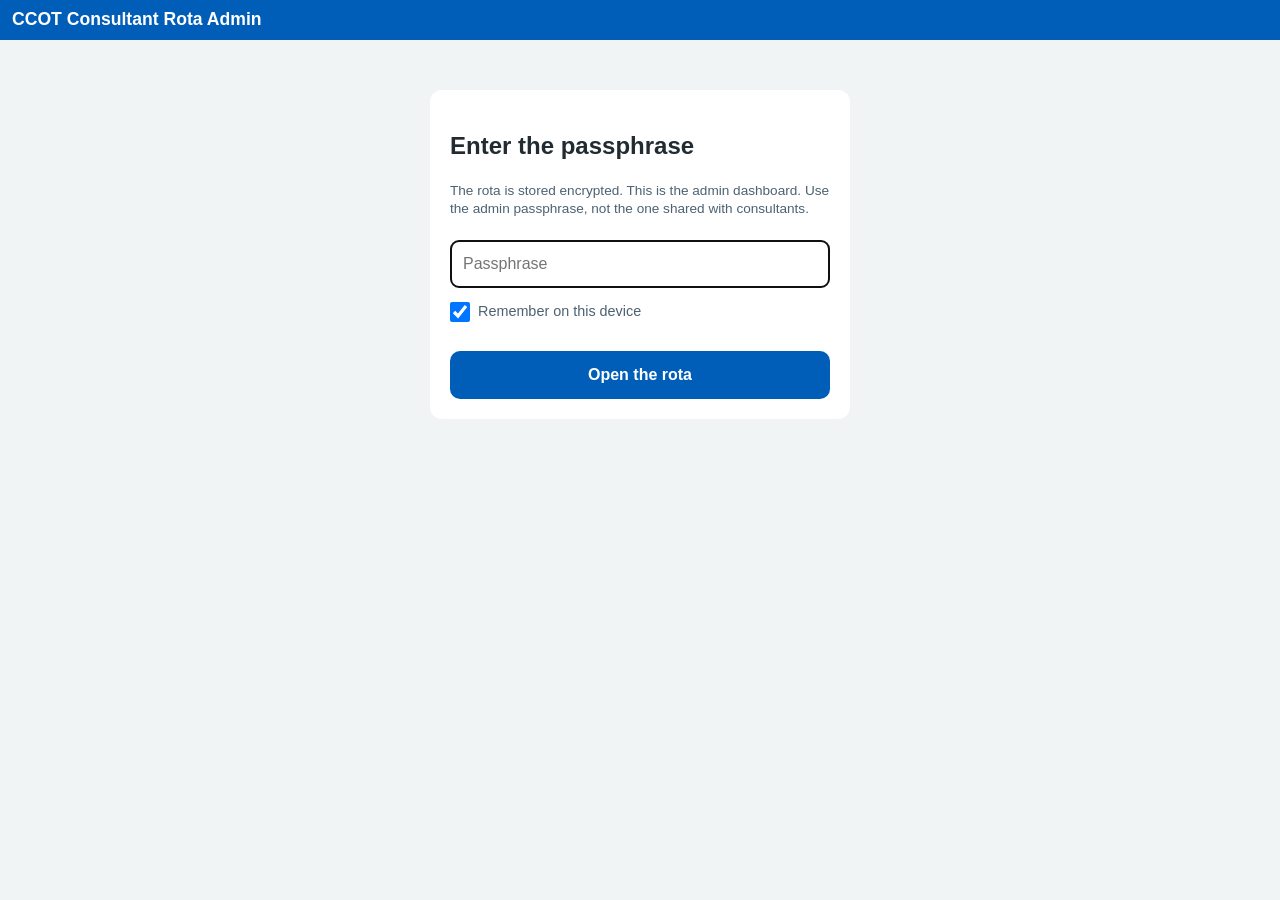
==== docs/admin/index.html @ 5a9d8fa3 "Consultant and admin dashboards; keep every availability code docs/rota/ is now 'CCOT Consultant Rot" ====
<!doctype html>
<html lang="en-GB">
<head>
<meta charset="utf-8">
<meta name="viewport" content="width=device-width, initial-scale=1, viewport-fit=cover">
<title>CCOT Consultant Rota Admin</title>
<meta name="theme-color" content="#005eb8">
<meta name="apple-mobile-web-app-capable" content="yes">
<meta name="apple-mobile-web-app-status-bar-style" content="black-translucent">
<link rel="apple-touch-icon" href="../icons/apple-touch-icon.png">
<link rel="icon" href="../icons/icon-192.png" type="image/png">
<style>
:root { --blue:#005eb8; --blue-dk:#003087; --bg:#f0f4f5; --card:#fff; --line:#d8dde0; --text:#212b32; --muted:#4c6272;
  --locum:#c6e0b4; --locum-dk:#4c8a3f; --bh:#ffe066; --bh-dk:#8a6300; --red:#d5281b; --red-bg:#f7d4d0; --future:#f4f6f8; --green:#007f3b; --amber:#ed8b00; }
* { box-sizing:border-box; }
body { margin:0; background:var(--bg); color:var(--text); font-family:-apple-system,BlinkMacSystemFont,"Segoe UI",Roboto,Helvetica,Arial,sans-serif; line-height:1.35; }
button, select, input { font:inherit; }
[hidden] { display:none !important; }
.top { position:sticky; top:0; z-index:5; background:var(--blue); color:#fff; padding:calc(8px + env(safe-area-inset-top,0px)) 12px 8px; display:flex; align-items:center; gap:10px; }
.top h1 { font-size:1.1rem; margin:0; flex:1; }
.top .yr { opacity:.9; font-size:.9rem; }
.top button { background:rgba(255,255,255,.18); border:0; color:#fff; border-radius:8px; padding:6px 10px; min-height:36px; }
main { padding:10px 12px 40px; max-width:1100px; margin:0 auto; }
.gate { max-width:420px; margin:40px auto; background:var(--card); border-radius:12px; padding:20px; }
.gate input[type=password] { width:100%; padding:12px; border:1px solid var(--line); border-radius:8px; margin:8px 0; font-size:1rem; }
.gate input[type=checkbox] { width:20px; height:20px; margin:0; }
.gate button { width:100%; min-height:48px; border:0; border-radius:10px; background:var(--blue); color:#fff; font-weight:600; }
.gate .err { color:var(--red); font-size:.9rem; min-height:1.2em; }
.gate label { font-size:.9rem; color:var(--muted); display:flex; gap:8px; align-items:center; margin:6px 0 12px; }
.tabs { display:flex; gap:6px; overflow-x:auto; padding:2px 0 10px; -webkit-overflow-scrolling:touch; position:sticky; top:calc(52px + env(safe-area-inset-top,0px)); background:var(--bg); z-index:4; }
.tabs a { flex:none; text-decoration:none; color:var(--blue); background:#fff; border:1px solid var(--line); border-radius:20px; padding:8px 12px; font-size:.85rem; font-weight:600; }
.tabs a.on { background:var(--blue); color:#fff; border-color:var(--blue); }
section.panel { background:var(--card); border-radius:12px; padding:12px; margin-bottom:14px; box-shadow:0 1px 2px rgba(0,0,0,.06); }
section.panel h2 { margin:0 0 8px; font-size:1.05rem; }
.muted { color:var(--muted); } .small { font-size:.85rem; }
.controls { display:flex; gap:8px; align-items:center; flex-wrap:wrap; margin-bottom:10px; }
.controls select { max-width:100%; padding:8px; border-radius:8px; border:1px solid var(--line); min-height:40px; }
.legend { display:flex; flex-wrap:wrap; gap:8px 14px; font-size:.8rem; color:var(--muted); margin:6px 0 10px; }
.legend i { display:inline-block; width:14px; height:14px; border-radius:3px; border:1px solid var(--line); vertical-align:-2px; margin-right:4px; }
.months { display:grid; gap:12px; }
@media (min-width:760px) { .months { grid-template-columns:repeat(auto-fill,minmax(320px,1fr)); } }
.month h3 { margin:4px 0 6px; font-size:.95rem; }
.grid { display:grid; grid-template-columns:repeat(7,minmax(0,1fr)); gap:3px; }
.dow { text-align:center; font-size:.68rem; color:var(--muted); font-weight:600; }
.cell { position:relative; min-height:46px; border:1px solid var(--line); border-radius:7px; background:#fff; padding:14px 2px 2px; text-align:center; font-weight:700; font-size:.9rem; overflow:hidden; }
.cell .n { position:absolute; top:2px; left:4px; font-size:.62rem; font-weight:600; color:var(--muted); }
.cell.we { background:#eef2f7; }
.cell.locum { background:var(--locum); }
.cell.bh { background:var(--bh); }
.cell.bh .n::after { content:" BH"; color:var(--bh-dk); }
.cell.unfilled { background:var(--red-bg); color:var(--red); }
.cell.future { background:var(--future); color:var(--muted); font-weight:500; }
.cell.me { outline:3px solid var(--blue-dk); outline-offset:-3px; }
.cell.today { box-shadow:inset 0 0 0 2px var(--amber); }
.upcoming { margin:8px 0 12px; font-size:.9rem; }
.upcoming span { display:inline-block; background:#eef4fb; border-radius:6px; padding:3px 8px; margin:2px 4px 2px 0; }
table { border-collapse:collapse; width:100%; font-size:.85rem; }
th, td { text-align:left; padding:6px 6px; border-bottom:1px solid var(--line); vertical-align:top; }
th { color:var(--muted); font-weight:600; font-size:.75rem; text-transform:uppercase; letter-spacing:.02em; }
td.num, th.num { text-align:right; font-variant-numeric:tabular-nums; }
.scroll { overflow-x:auto; -webkit-overflow-scrolling:touch; }
.bar { position:relative; height:8px; background:#e6ebf0; border-radius:4px; overflow:hidden; min-width:70px; }
.bar b { position:absolute; left:0; top:0; bottom:0; background:var(--blue); border-radius:4px; }
.bar.done b { background:var(--green); }
.done-tag { color:var(--green); font-weight:600; } .todo-tag { color:var(--muted); }
.hbar { display:grid; grid-template-columns:44px 1fr 36px; gap:6px; align-items:center; margin:3px 0; font-size:.85rem; }
.hbar .track { height:14px; background:#eef2f7; border-radius:4px; overflow:hidden; }
.hbar .fill { height:100%; background:var(--blue); border-radius:4px; min-width:2px; }
.hbar .fill.mine { background:var(--blue-dk); }
.hbar .v { text-align:right; font-variant-numeric:tabular-nums; color:var(--text); }
.hbar .k { font-weight:600; }
.tiles { display:grid; grid-template-columns:repeat(auto-fit,minmax(140px,1fr)); gap:8px; margin-bottom:12px; }
.tile { background:#f6f8fa; border-radius:10px; padding:10px; }
.tile .lab { font-size:.72rem; color:var(--muted); text-transform:uppercase; letter-spacing:.02em; }
.tile .val { font-size:1.25rem; font-weight:700; font-variant-numeric:tabular-nums; }
.tile.warn { background:#fff3cd; } .tile.warn .val { color:#8a5a00; }
.tip { position:fixed; z-index:9; background:#212b32; color:#fff; font-size:.8rem; padding:6px 8px; border-radius:6px; pointer-events:none; max-width:240px; }
.notes li { font-size:.85rem; margin:2px 0; }
footer { color:var(--muted); font-size:.8rem; margin-top:10px; }
.reqinfo { background:#f6f8fa; border-radius:10px; padding:10px 12px; font-size:.88rem; margin-bottom:8px; line-height:1.5; }
.reqinfo b { font-variant-numeric:tabular-nums; }
.reqinfo .used { color:var(--green); font-weight:600; } .reqinfo .old { color:#8a5a00; font-weight:600; }
.cell.req-yes { background:#e3edf8; border-color:#7aa7d6; }
.cell.req-got { background:var(--blue); color:#fff; border-color:var(--blue); }
.cell.req-got .n { color:#dfe9f5; }
.cell.req-no { background:#fff; color:#aab4bd; font-weight:500; }
.cell .other { display:block; font-size:.62rem; font-weight:600; color:var(--muted); }
.cell .pm { position:absolute; right:3px; top:1px; font-size:.7rem; font-weight:700; color:var(--green); }
.cell.req-got .pm { color:#c8f0d4; }
.lg-off { background:var(--blue) !important; } .lg-avail { background:#e3edf8 !important; border-color:#7aa7d6 !important; } .lg-no { background:#fff !important; }
.pairmark { color:var(--green); }
.who-link { background:none; border:0; padding:0; color:inherit; font:inherit; text-align:left; cursor:pointer; }
.who-link b { color:var(--blue); text-decoration:underline; text-underline-offset:2px; }
</style>
</head>
<body>
<header class="top"><h1>CCOT Consultant Rota Admin</h1><span class="yr" id="yearLabel"></span><button id="lockBtn" hidden>Lock</button></header>
<main>
  <section class="gate" id="gate">
    <h2>Enter the passphrase</h2>
    <p class="muted small">The rota is stored encrypted. This is the admin dashboard. Use the admin passphrase, not the one shared with consultants.</p>
    <form id="gateForm">
      <input id="pw" type="password" autocomplete="current-password" placeholder="Passphrase" autofocus>
      <label><input type="checkbox" id="remember" checked> Remember on this device</label>
      <div class="err" id="gateErr"></div>
      <button type="submit" id="openBtn">Open the rota</button>
    </form>
  </section>

  <div id="app" hidden>
    <nav class="tabs" id="tabs">
      <a href="#rota" class="on">Rota</a><a href="#jobplans">Job plans</a><a href="#locum">Locum shifts</a><a href="#summary">Summary</a><a href="#changes">Changes</a><a href="#requests">Requests</a>
    </nav>
    <section class="panel" id="rota">
      <h2>Rota</h2>
      <div class="controls">
        <label class="small muted" for="me">Highlight</label>
        <select id="me"><option value="">nobody</option></select>
        <button id="todayBtn" style="min-height:40px;border:1px solid var(--line);border-radius:8px;background:#fff;padding:0 10px">Go to today</button>
      </div>
      <div class="upcoming" id="upcoming" hidden></div>
      <div class="legend"><span><i style="background:#fff"></i>job plan</span><span><i style="background:var(--locum)"></i>extra (WLI)</span><span><i style="background:var(--bh)"></i>bank holiday</span><span><i style="background:var(--red-bg)"></i>unfilled</span><span><i style="background:var(--future)"></i>not yet allocated</span></div>
      <div class="months" id="months"></div>
      <div id="notesWrap" hidden><h3 class="small muted" style="margin:12px 0 4px">Notes</h3><ul class="notes" id="notes"></ul></div>
    </section>
    <section class="panel" id="jobplans">
      <h2>Job plans</h2>
      <p class="muted small">Job plan shifts completed against each consultant's annual quota, and extra shifts undertaken this year.</p>
      <div class="scroll"><table id="jpTable"></table></div>
    </section>
    <section class="panel" id="locum">
      <h2>Locum shifts this year</h2>
      <p class="muted small" id="locumNote"></p>
      <div id="locumChart" role="img" aria-label="Locum shifts per consultant"></div>
    </section>
    <section class="panel" id="summary">
      <h2>Summary</h2>
      <div class="tiles" id="wliTiles"></div>
      <p class="muted small" id="wliNote"></p>
      <div class="scroll"><table id="summaryTable"></table></div>
    </section>
    <section class="panel" id="changes">
      <h2>Swaps and changes since publication</h2>
      <div class="scroll"><table id="changesTable"></table></div>
    </section>
    <section class="panel" id="requests">
      <h2>Availability requests</h2>
      <p class="muted small">What each consultant asked for, exactly as their code said. Pick a name, or tap a name anywhere on this page.</p>
      <div class="controls">
        <select id="reqWho" aria-label="Consultant"></select>
        <select id="reqWin" aria-label="Booking window"></select>
        <select id="reqVer" aria-label="Version"></select>
      </div>
      <div id="reqInfo" class="reqinfo"></div>
      <div class="legend" id="reqLegend"><span><i class="lg-off"></i>offered, given to them</span><span><i class="lg-avail"></i>offered, not given to them</span><span><i class="lg-no"></i>not offered</span><span><i style="background:var(--bh)"></i>bank holiday</span><span><b class="pairmark">⇄</b> weekend kept together</span></div>
      <div class="months" id="reqMonths"></div>
    </section>
    <footer id="foot"></footer>
  </div>
</main>
<div class="tip" id="tip" hidden></div>
<script>
(() => {
  'use strict';
  const $ = (s, el) => (el || document).querySelector(s);
  const DAY = 86400000;
  const MONTHS = ['January','February','March','April','May','June','July','August','September','October','November','December'];
  const KEY = 'ccot.admin.v1.';
  const utc = (iso) => { const [y, m, d] = iso.split('-').map(Number); return Date.UTC(y, m - 1, d); };
  const toIso = (ms) => new Date(ms).toISOString().slice(0, 10);
  const fmt = (iso, o) => new Date(utc(iso)).toLocaleDateString('en-GB', Object.assign({ timeZone: 'UTC' }, o));
  const gbp = (n) => n == null ? '–' : '£' + Math.round(n).toLocaleString('en-GB');
  const pct = (v) => v == null ? '–' : Math.round(v * 100) + '%';
  const esc = (s) => String(s == null ? '' : s).replace(/[&<>"]/g, (c) => ({ '&': '&amp;', '<': '&lt;', '>': '&gt;', '"': '&quot;' }[c]));
  const load = (k) => { try { return localStorage.getItem(KEY + k); } catch (e) { return null; } };
  const save = (k, v) => { try { if (v == null) localStorage.removeItem(KEY + k); else localStorage.setItem(KEY + k, v); } catch (e) {} };

  // ---- decryption (matches engine/ccot/dashboard.py)
  const b64 = (s) => Uint8Array.from(atob(s), (c) => c.charCodeAt(0));
  async function decrypt(env, passphrase) {
    const base = await crypto.subtle.importKey('raw', new TextEncoder().encode(passphrase), 'PBKDF2', false, ['deriveKey']);
    const key = await crypto.subtle.deriveKey({ name: 'PBKDF2', salt: b64(env.salt), iterations: env.iter || 600000, hash: 'SHA-256' }, base, { name: 'AES-GCM', length: 256 }, false, ['decrypt']);
    const plain = await crypto.subtle.decrypt({ name: 'AES-GCM', iv: b64(env.iv) }, key, b64(env.ct));
    return JSON.parse(new TextDecoder().decode(plain));
  }
  async function fetchEnvelope() {
    const r = await fetch('./payload.enc?t=' + Date.now(), { cache: 'no-store' });
    if (!r.ok) throw new Error('The rota file is missing (HTTP ' + r.status + '). It may not have been published yet.');
    return r.json();
  }

  let data = null;
  async function unlock(pw, remember) {
    const btn = $('#openBtn');
    btn.disabled = true; btn.textContent = 'Opening…';
    $('#gateErr').textContent = '';
    try {
      const env = await fetchEnvelope();
      data = await decrypt(env, pw);
      if (remember) save('pw', pw); else save('pw', null);
      $('#gate').hidden = true; $('#app').hidden = false; $('#lockBtn').hidden = false;
      render();
    } catch (e) {
      $('#gateErr').textContent = /OperationError|decrypt/i.test(String(e.name || e)) ? 'That passphrase did not work.' : (e.message || String(e));
      save('pw', null);
    } finally { btn.disabled = false; btn.textContent = 'Open the rota'; }
  }
  $('#gateForm').addEventListener('submit', (ev) => { ev.preventDefault(); unlock($('#pw').value, $('#remember').checked); });
  $('#lockBtn').addEventListener('click', () => { save('pw', null); location.reload(); });
  const saved = load('pw');
  if (saved) unlock(saved, true);

  // ---- rendering
  function consultantsShown() { return data.consultants.filter((c) => c.active || c.shifts > 0); }
  function render() {
    $('#yearLabel').textContent = data.year_long;
    const me = $('#me');
    me.innerHTML = '<option value="">nobody</option>' + consultantsShown().map((c) => '<option value="' + c.initials + '">' + esc(c.initials + ' · ' + c.name) + '</option>').join('');
    me.value = load('me') || '';
    me.onchange = () => { save('me', me.value); renderRota(); };
    renderRota(); renderJobPlans(); renderLocum(); renderSummary(); renderChanges(); setupRequests();
    $('#foot').textContent = 'Published ' + new Date(data.generated).toLocaleString('en-GB', { dateStyle: 'medium', timeStyle: 'short' }) + '. Admin view: includes WLI costs and each consultant\'s availability requests. Do not share this passphrase with the consultant group.';
  }
  function yearBounds() { const y = parseInt(data.year.slice(0, 4), 10); return [Date.UTC(y, 3, 1), Date.UTC(y + 1, 2, 31)]; }
  function decidedThrough() { const m = data.summary.current.decided_through; return m ? utc(m) : -Infinity; }
  function renderRota() {
    const meIni = $('#me').value;
    const [ys, ye] = yearBounds();
    const through = decidedThrough();
    const todayIso = toIso(Date.now());
    const host = $('#months'); host.innerHTML = '';
    let cur = ys;
    const mine = [];
    while (cur <= ye) {
      const d = new Date(cur), y = d.getUTCFullYear(), m = d.getUTCMonth();
      const n = new Date(Date.UTC(y, m + 1, 0)).getUTCDate();
      const sec = document.createElement('div'); sec.className = 'month'; sec.id = 'm-' + y + '-' + (m + 1);
      sec.innerHTML = '<h3>' + MONTHS[m] + ' ' + y + '</h3>';
      const g = document.createElement('div'); g.className = 'grid';
      ['Mon','Tue','Wed','Thu','Fri','Sat','Sun'].forEach((t) => { const e = document.createElement('div'); e.className = 'dow'; e.textContent = t; g.appendChild(e); });
      for (let b = 0; b < (d.getUTCDay() + 6) % 7; b++) g.appendChild(document.createElement('div'));
      for (let dd = 1; dd <= n; dd++) {
        const ms = Date.UTC(y, m, dd), iso = toIso(ms);
        const s = data.rota[iso];
        const cell = document.createElement('div');
        let cls = 'cell';
        if (new Date(ms).getUTCDay() % 6 === 0) cls += ' we';
        if (data.bank_holidays[iso]) cls += ' bh';
        let text = '';
        if (s) {
          text = s.c;
          if (s.kind === 'LOCUM') cls += ' locum';
          if (s.c === meIni) { cls += ' me'; if (iso >= todayIso) mine.push(iso); }
        } else if (ms <= through) { cls += ' unfilled'; text = '—'; }
        else { cls += ' future'; }
        if (iso === todayIso) cls += ' today';
        cell.className = cls;
        cell.innerHTML = '<span class="n">' + dd + '</span>' + esc(text);
        cell.title = fmt(iso, { weekday: 'long', day: 'numeric', month: 'long' }) + (data.bank_holidays[iso] ? ' (' + data.bank_holidays[iso] + ')' : '') + ': ' + (s ? s.c + (s.kind === 'LOCUM' ? ', extra shift' : s.kind === 'BH' ? ', bank holiday shift' : ', job plan') : ms <= through ? 'unfilled' : 'not yet allocated');
        cell.dataset.tip = cell.title;
        g.appendChild(cell);
      }
      sec.appendChild(g); host.appendChild(sec);
      cur = Date.UTC(y, m + 1, 1);
    }
    const up = $('#upcoming');
    if (meIni && mine.length) { up.hidden = false; up.innerHTML = '<b>' + esc(meIni) + ' next:</b> ' + mine.slice(0, 8).map((iso) => '<span>' + fmt(iso, { weekday: 'short', day: 'numeric', month: 'short' }) + (data.rota[iso].kind === 'LOCUM' ? ' (extra)' : data.rota[iso].kind === 'BH' ? ' (BH)' : '') + '</span>').join('') + (mine.length > 8 ? ' +' + (mine.length - 8) + ' more' : ''); }
    else if (meIni) { up.hidden = false; up.innerHTML = '<b>' + esc(meIni) + '</b> has no shifts published from today onwards.'; }
    else up.hidden = true;
    const notes = Object.keys(data.notes || {}).sort();
    $('#notesWrap').hidden = !notes.length;
    $('#notes').innerHTML = notes.map((k) => '<li><b>w/c ' + fmt(k, { day: 'numeric', month: 'short' }) + ':</b> ' + esc(data.notes[k]) + '</li>').join('');
  }
  $('#todayBtn').addEventListener('click', () => {
    const d = new Date(); const el = document.getElementById('m-' + d.getUTCFullYear() + '-' + (d.getUTCMonth() + 1));
    if (el) el.scrollIntoView({ behavior: 'smooth', block: 'start' });
  });
  function bar(done, quota) {
    const p = quota ? Math.min(100, Math.round(100 * done / quota)) : (done ? 100 : 0);
    return '<div class="bar' + (quota && done >= quota ? ' done' : '') + '"><b style="width:' + p + '%"></b></div>';
  }
  function renderJobPlans() {
    const rows = consultantsShown().map((c) => {
      const okW = c.jp.weekday >= c.quota.weekday, okE = c.jp.weekend >= c.quota.weekend;
      const status = (okW && okE) ? '<span class="done-tag">✓ complete</span>' : '<span class="todo-tag">' + (Math.max(0, c.quota.weekday - c.jp.weekday) + Math.max(0, c.quota.weekend - c.jp.weekend)) + ' to go</span>';
      return '<tr><td><button type="button" class="who-link" data-who="' + esc(c.initials) + '"><b>' + esc(c.initials) + '</b><br><span class="muted small">' + esc(c.name) + (c.active ? '' : ' (inactive)') + '</span></button></td>' +
        '<td class="num">' + c.jp.weekday + ' / ' + c.quota.weekday + bar(c.jp.weekday, c.quota.weekday) + '</td>' +
        '<td class="num">' + c.jp.weekend + ' / ' + c.quota.weekend + bar(c.jp.weekend, c.quota.weekend) + '</td>' +
        '<td>' + status + '</td><td class="num">' + c.locum.weekday + '</td><td class="num">' + c.locum.weekend + '</td><td class="num">' + c.locum.bh + '</td><td class="num"><b>' + c.locum.total + '</b></td></tr>';
    });
    $('#jpTable').innerHTML = '<thead><tr><th>Consultant</th><th class="num">JP weekday</th><th class="num">JP weekend</th><th>Status</th><th class="num">Extra wd</th><th class="num">Extra we</th><th class="num">BH</th><th class="num">Extra total</th></tr></thead><tbody>' + rows.join('') + '</tbody>';
  }
  function renderLocum() {
    const cs = consultantsShown().slice().sort((a, b) => b.locum.total - a.locum.total || a.initials.localeCompare(b.initials));
    const max = Math.max(1, ...cs.map((c) => c.locum.total));
    const total = cs.reduce((s, c) => s + c.locum.total, 0);
    const meIni = load('me') || '';
    $('#locumChart').innerHTML = cs.map((c) => '<div class="hbar" data-tip="' + esc(c.name + ': ' + c.locum.weekday + ' weekday, ' + c.locum.weekend + ' weekend, ' + c.locum.bh + ' bank holiday') + '"><span class="k"><button type="button" class="who-link" data-who="' + esc(c.initials) + '"><b>' + esc(c.initials) + '</b></button></span><div class="track"><div class="fill' + (c.initials === meIni ? ' mine' : '') + '" style="width:' + (100 * c.locum.total / max) + '%"></div></div><span class="v">' + c.locum.total + '</span></div>').join('');
    $('#locumNote').textContent = total + ' extra shifts so far this year across ' + cs.length + ' consultants, average ' + (cs.length ? (total / cs.length).toFixed(1) : '0') + ' each. Bank holiday shifts are included. Differences reflect availability: shifts only go to people who offered the date.';
  }
  function renderSummary() {
    const m = data.summary.current, w = m.wli;
    const tiles = [
      ['Extra shifts allocated', w.locum_shifts.total + ' (+' + w.bank_holiday_shifts + ' BH)'],
      ['WLI spend to date', gbp(w.spend_to_date)],
      ['Committed this year', gbp(w.committed)],
      ['Projected for the year', gbp(w.projected)],
    ];
    let warn = false;
    if (w.budget) { tiles.push(['Budget', gbp(w.budget)]); tiles.push(['Projected use of budget', w.budget_pct + '%']); warn = !!w.overspend; }
    $('#wliTiles').innerHTML = tiles.map(([l, v], i) => '<div class="tile' + (warn && i >= 4 ? ' warn' : '') + '"><div class="lab">' + esc(l) + '</div><div class="val">' + esc(v) + '</div></div>').join('');
    $('#wliNote').textContent = (warn ? '⚠ Projected spend exceeds the budget. ' : '') + 'WLI bill = extra weekday and weekend shifts at the rate in force on each date (' + gbp(w.rates.weekday.hourly * w.rates.weekday.hours) + ' weekday, ' + gbp(w.rates.weekend.hourly * w.rates.weekend.hours) + ' weekend today). Bank holiday shifts are paid separately and are not in the bill. The projection assumes the rest of the year needs extra shifts at the same rate as the part already allocated.';
    const years = Object.keys(data.summary.history || {}).sort();
    if (!years.includes(data.year)) years.push(data.year);
    const rows = [
      ['JP weekday shifts', 'jp_weekday_quota', (v) => v], ['JP weekend day shifts', 'jp_weekend_quota', (v) => v], ['JP bank holiday', 'jp_bank_holiday', (v) => v],
      ['Bank available (budget)', 'budget', gbp], ['Weekday fill rate', 'weekday_fill_rate', pct], ['Weekend fill rate', 'weekend_fill_rate', pct], ['Bank holiday fill rate', 'bank_holiday_fill_rate', pct],
      ['Weekday fill rate above JP', 'weekday_fill_rate_above_jp', pct], ['Weekend fill rate above JP', 'weekend_fill_rate_above_jp', pct], ['Total WLI bill', 'total_wli_bill', gbp],
    ];
    const get = (yr, key) => yr === data.year ? m[key] : (data.summary.history[yr] || {})[key];
    $('#summaryTable').innerHTML = '<thead><tr><th></th>' + years.map((y) => '<th class="num">' + esc(y) + (y === data.year ? ' (to date)' : '') + '</th>').join('') + '</tr></thead><tbody>' +
      rows.map(([lab, key, f]) => '<tr><td>' + esc(lab) + '</td>' + years.map((y) => { const v = get(y, key); return '<td class="num">' + (v == null ? '–' : esc(f(v))) + '</td>'; }).join('') + '</tr>').join('') + '</tbody>';
  }
  function renderChanges() {
    const ch = (data.changes || []).slice().reverse();
    if (!ch.length) { $('#changesTable').innerHTML = '<tbody><tr><td class="muted">No swaps or changes yet.</td></tr></tbody>'; return; }
    const who = (e) => e.event === 'credit' ? esc(e.c + ': ' + (e.n > 0 ? '+' : '') + e.n + ' job plan ' + e.type) : e.event === 'swap' ? esc(e.from_ + ' → ' + e.to) : e.event === 'reclassify' ? esc(e.c + ': ' + e.before + ' → ' + e.after) : esc((e.before && e.before.c ? e.before.c : 'unfilled') + ' → ' + (e.after && e.after.c ? e.after.c : 'unfilled'));
    $('#changesTable').innerHTML = '<thead><tr><th>Date</th><th>Change</th><th>Who</th><th>Reason</th><th>Logged</th></tr></thead><tbody>' + ch.map((e) => '<tr><td>' + fmt(e.date, { weekday: 'short', day: 'numeric', month: 'short' }) + '</td><td>' + esc(e.event) + '</td><td>' + who(e) + '</td><td>' + esc(e.reason || '') + '</td><td class="muted small">' + esc((e.at || '').slice(0, 10)) + '</td></tr>').join('') + '</tbody>';
  }

  // ---- availability requests
  function setupRequests() {
    const who = $('#reqWho'), win = $('#reqWin'), ver = $('#reqVer');
    const people = data.consultants.filter((c) => c.active || c.shifts > 0 || (data.requests || {})[c.initials]);
    who.innerHTML = people.map((c) => '<option value="' + esc(c.initials) + '">' + esc(c.initials + ' · ' + c.name) + ((data.requests || {})[c.initials] ? '' : ' (no codes)') + '</option>').join('');
    const remembered = load('reqWho');
    who.value = people.some((c) => c.initials === remembered) ? remembered : ((people[0] && people[0].initials) || '');
    who.onchange = () => { save('reqWho', who.value); fillWindows(); };
    win.onchange = fillVersions;
    ver.onchange = renderRequest;
    document.addEventListener('click', (ev) => {
      const b = ev.target.closest('.who-link'); if (!b) return;
      who.value = b.dataset.who; save('reqWho', who.value); fillWindows();
      document.querySelectorAll('#tabs a').forEach((x) => x.classList.toggle('on', x.getAttribute('href') === '#requests'));
      $('#requests').scrollIntoView({ behavior: 'smooth', block: 'start' });
    });
    fillWindows();
  }
  function reqsFor(ini) { return ((data.requests || {})[ini] || []); }
  function fillWindows() {
    const rs = reqsFor($('#reqWho').value);
    const wins = [];
    rs.forEach((r) => { if (!wins.some((w) => w.window === r.window)) wins.push(r); });
    $('#reqWin').innerHTML = wins.length ? wins.map((w) => '<option value="' + esc(w.window) + '">' + esc(w.window) + ' (' + fmt(w.start, { day: 'numeric', month: 'short' }) + ' to ' + fmt(w.end, { day: 'numeric', month: 'short', year: 'numeric' }) + ')</option>').join('') : '<option value="">no codes on record</option>';
    $('#reqWin').disabled = !wins.length;
    if (wins.length) $('#reqWin').value = wins[wins.length - 1].window;
    fillVersions();
  }
  function fillVersions() {
    const vs = reqsFor($('#reqWho').value).filter((r) => r.window === $('#reqWin').value);
    $('#reqVer').innerHTML = vs.length ? vs.map((r, i) => '<option value="' + i + '">' + (r.current ? 'Used: ' : 'Earlier: ') + 'received ' + (r.received ? new Date(r.received).toLocaleString('en-GB', { day: 'numeric', month: 'short', hour: '2-digit', minute: '2-digit' }) : 'unknown') + '</option>').join('') : '<option value="">–</option>';
    $('#reqVer').disabled = vs.length < 2;
    const cur = vs.findIndex((r) => r.current);
    $('#reqVer').value = String(cur >= 0 ? cur : Math.max(0, vs.length - 1));
    renderRequest();
  }
  function renderRequest() {
    const ini = $('#reqWho').value;
    const c = data.consultants.find((x) => x.initials === ini);
    const vs = reqsFor(ini).filter((r) => r.window === $('#reqWin').value);
    const r = vs[parseInt($('#reqVer').value, 10)];
    const host = $('#reqMonths'); host.innerHTML = '';
    if (!r) {
      $('#reqInfo').innerHTML = '<b>' + esc(c ? c.name : ini) + '</b> has no availability code on record this year. Shifts from before the app was introduced were imported from the spreadsheet, so there is no request to show for them.';
      $('#reqLegend').hidden = true;
      return;
    }
    $('#reqLegend').hidden = false;
    const s0 = utc(r.start), n = r.days.length;
    const pairs = new Set(r.pairs || []);
    let offered = 0, got = 0, gotNotOffered = 0, we = 0, wd = 0, bh = 0;
    for (let i = 0; i < n; i++) {
      const iso = toIso(s0 + i * DAY), s = data.rota[iso];
      const yes = r.days[i] === '1', mine = s && s.c === ini;
      if (yes) { offered++; if (data.bank_holidays[iso]) bh++; else if (new Date(s0 + i * DAY).getUTCDay() % 6 === 0) we++; else wd++; }
      if (mine) { got++; if (!yes) gotNotOffered++; }
    }
    $('#reqInfo').innerHTML = '<b>' + esc(c ? c.name : ini) + '</b>, window ' + esc(r.window) + '. ' +
      (r.current ? '<span class="used">This is the code used for the allocation.</span>' : '<span class="old">An earlier code, later replaced.</span>') + '<br>' +
      'Received ' + (r.received ? new Date(r.received).toLocaleString('en-GB', { weekday: 'short', day: 'numeric', month: 'short', year: 'numeric', hour: '2-digit', minute: '2-digit' }) : 'at an unknown time') + '.<br>' +
      'Offered <b>' + offered + '</b> days: ' + wd + ' weekdays, ' + we + ' weekend days' + (bh ? ', ' + bh + ' bank holidays' : '') + '. ' +
      'Weekends to keep together: <b>' + pairs.size + '</b>. ' +
      'Most shifts wanted this quarter: <b>' + (r.max ? r.max : 'no limit') + '</b>.<br>' +
      'Allocated <b>' + got + '</b> shifts in this window' + (gotNotOffered ? ', of which <b>' + gotNotOffered + '</b> were not on this request (swaps or overrides, marked *)' : '') + '.';
    let cur = Date.UTC(new Date(s0).getUTCFullYear(), new Date(s0).getUTCMonth(), 1);
    const end = s0 + (n - 1) * DAY;
    while (cur <= end) {
      const d = new Date(cur), y = d.getUTCFullYear(), m = d.getUTCMonth();
      const nd = new Date(Date.UTC(y, m + 1, 0)).getUTCDate();
      const sec = document.createElement('div'); sec.className = 'month';
      sec.innerHTML = '<h3>' + MONTHS[m] + ' ' + y + '</h3>';
      const g = document.createElement('div'); g.className = 'grid';
      ['Mon','Tue','Wed','Thu','Fri','Sat','Sun'].forEach((tt) => { const e = document.createElement('div'); e.className = 'dow'; e.textContent = tt; g.appendChild(e); });
      for (let b = 0; b < (d.getUTCDay() + 6) % 7; b++) g.appendChild(document.createElement('div'));
      for (let dd = 1; dd <= nd; dd++) {
        const ms = Date.UTC(y, m, dd), iso = toIso(ms), i = Math.round((ms - s0) / DAY);
        const cell = document.createElement('div');
        if (i < 0 || i >= n) { cell.className = 'cell future'; cell.innerHTML = '<span class="n">' + dd + '</span>'; g.appendChild(cell); continue; }
        const yes = r.days[i] === '1', s = data.rota[iso], mine = s && s.c === ini;
        const wday = new Date(ms).getUTCDay();
        const sat = wday === 6 ? i : wday === 0 ? i - 1 : -1;
        const paired = sat >= 0 && pairs.has(sat);
        let cls = 'cell ' + (mine ? 'req-got' : yes ? 'req-yes' : 'req-no');
        if (data.bank_holidays[iso]) cls += ' bh';
        cell.className = cls;
        let body = '<span class="n">' + dd + '</span>' + (paired ? '<span class="pm" title="weekend kept together">⇄</span>' : '');
        body += mine ? esc(ini) + (yes ? '' : '*') : (yes ? '✓' : '');
        if (s && !mine && yes) body += '<span class="other">' + esc(s.c) + '</span>';
        cell.innerHTML = body;
        cell.title = fmt(iso, { weekday: 'long', day: 'numeric', month: 'long' }) + ': ' + (yes ? 'offered' : 'not offered') + (paired ? ', weekend kept together' : '') + (s ? '; allocated to ' + s.c : '; not allocated') + (mine && !yes ? ' (not on this request)' : '');
        g.appendChild(cell);
      }
      sec.appendChild(g); host.appendChild(sec);
      cur = Date.UTC(y, m + 1, 1);
    }
  }

  // tabs highlight + tooltips
  $('#tabs').addEventListener('click', (ev) => { const a = ev.target.closest('a'); if (!a) return; document.querySelectorAll('#tabs a').forEach((x) => x.classList.toggle('on', x === a)); });
  const tip = $('#tip');
  document.addEventListener('mouseover', (ev) => { const t = ev.target.closest('[data-tip]'); if (!t) { tip.hidden = true; return; } tip.textContent = t.dataset.tip; tip.hidden = false; });
  document.addEventListener('mousemove', (ev) => { if (tip.hidden) return; tip.style.left = Math.min(ev.clientX + 12, window.innerWidth - 250) + 'px'; tip.style.top = (ev.clientY + 14) + 'px'; });
  document.addEventListener('mouseout', (ev) => { if (!ev.relatedTarget || !ev.relatedTarget.closest || !ev.relatedTarget.closest('[data-tip]')) tip.hidden = true; });
})();
</script>
</body>
</html>
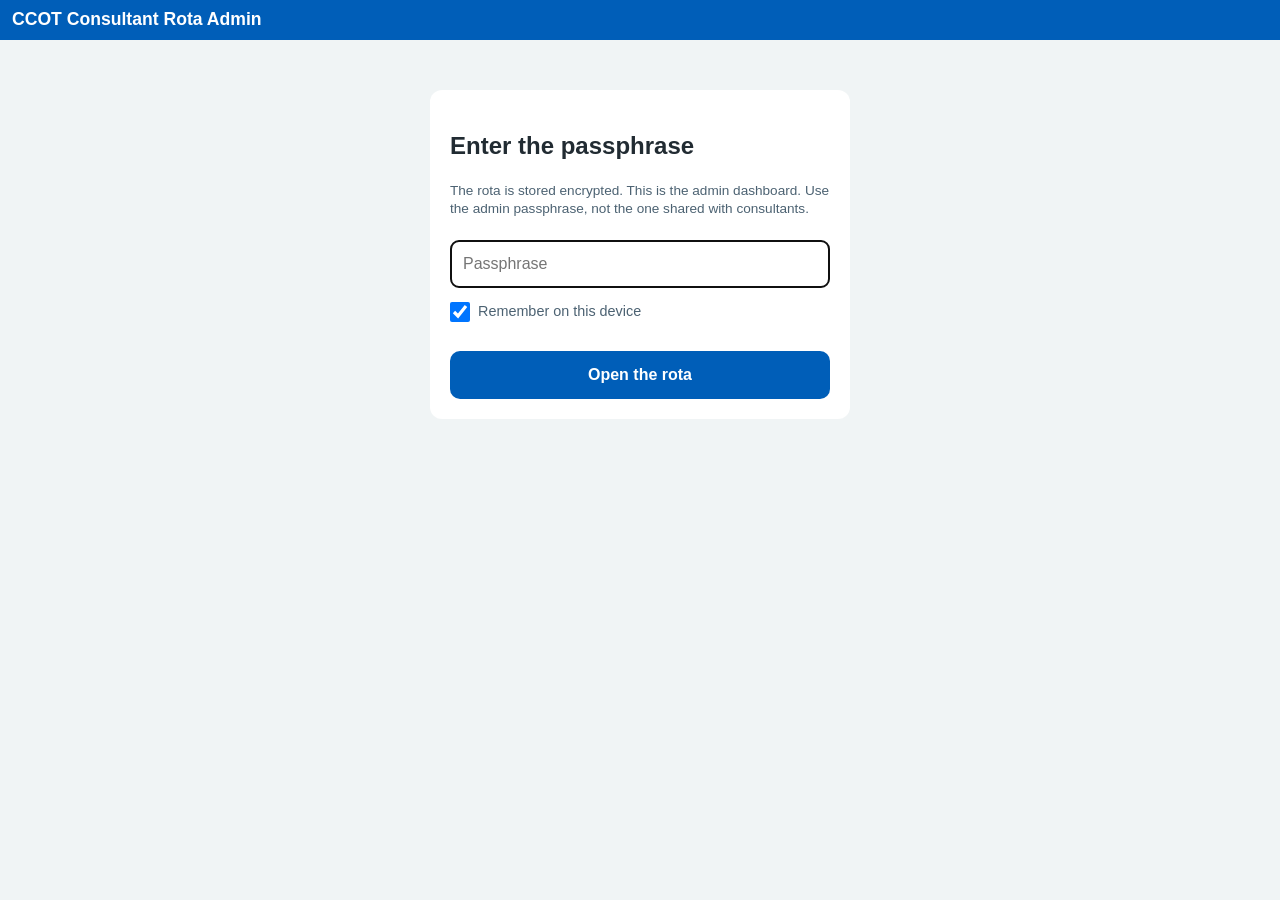
==== commit f11de3c1: "Move dashboards to /ccotrota and /ccotrota/admin The consultant dashboard is now at www.pickmyrota.c" ====
--- a/docs/admin/index.html
+++ b/docs/admin/index.html
@@ -2,436 +2,13 @@
 <html lang="en-GB">
 <head>
 <meta charset="utf-8">
-<meta name="viewport" content="width=device-width, initial-scale=1, viewport-fit=cover">
-<title>CCOT Consultant Rota Admin</title>
-<meta name="theme-color" content="#005eb8">
-<meta name="apple-mobile-web-app-capable" content="yes">
-<meta name="apple-mobile-web-app-status-bar-style" content="black-translucent">
-<link rel="apple-touch-icon" href="../icons/apple-touch-icon.png">
-<link rel="icon" href="../icons/icon-192.png" type="image/png">
-<style>
-:root { --blue:#005eb8; --blue-dk:#003087; --bg:#f0f4f5; --card:#fff; --line:#d8dde0; --text:#212b32; --muted:#4c6272;
-  --locum:#c6e0b4; --locum-dk:#4c8a3f; --bh:#ffe066; --bh-dk:#8a6300; --red:#d5281b; --red-bg:#f7d4d0; --future:#f4f6f8; --green:#007f3b; --amber:#ed8b00; }
-* { box-sizing:border-box; }
-body { margin:0; background:var(--bg); color:var(--text); font-family:-apple-system,BlinkMacSystemFont,"Segoe UI",Roboto,Helvetica,Arial,sans-serif; line-height:1.35; }
-button, select, input { font:inherit; }
-[hidden] { display:none !important; }
-.top { position:sticky; top:0; z-index:5; background:var(--blue); color:#fff; padding:calc(8px + env(safe-area-inset-top,0px)) 12px 8px; display:flex; align-items:center; gap:10px; }
-.top h1 { font-size:1.1rem; margin:0; flex:1; }
-.top .yr { opacity:.9; font-size:.9rem; }
-.top button { background:rgba(255,255,255,.18); border:0; color:#fff; border-radius:8px; padding:6px 10px; min-height:36px; }
-main { padding:10px 12px 40px; max-width:1100px; margin:0 auto; }
-.gate { max-width:420px; margin:40px auto; background:var(--card); border-radius:12px; padding:20px; }
-.gate input[type=password] { width:100%; padding:12px; border:1px solid var(--line); border-radius:8px; margin:8px 0; font-size:1rem; }
-.gate input[type=checkbox] { width:20px; height:20px; margin:0; }
-.gate button { width:100%; min-height:48px; border:0; border-radius:10px; background:var(--blue); color:#fff; font-weight:600; }
-.gate .err { color:var(--red); font-size:.9rem; min-height:1.2em; }
-.gate label { font-size:.9rem; color:var(--muted); display:flex; gap:8px; align-items:center; margin:6px 0 12px; }
-.tabs { display:flex; gap:6px; overflow-x:auto; padding:2px 0 10px; -webkit-overflow-scrolling:touch; position:sticky; top:calc(52px + env(safe-area-inset-top,0px)); background:var(--bg); z-index:4; }
-.tabs a { flex:none; text-decoration:none; color:var(--blue); background:#fff; border:1px solid var(--line); border-radius:20px; padding:8px 12px; font-size:.85rem; font-weight:600; }
-.tabs a.on { background:var(--blue); color:#fff; border-color:var(--blue); }
-section.panel { background:var(--card); border-radius:12px; padding:12px; margin-bottom:14px; box-shadow:0 1px 2px rgba(0,0,0,.06); }
-section.panel h2 { margin:0 0 8px; font-size:1.05rem; }
-.muted { color:var(--muted); } .small { font-size:.85rem; }
-.controls { display:flex; gap:8px; align-items:center; flex-wrap:wrap; margin-bottom:10px; }
-.controls select { max-width:100%; padding:8px; border-radius:8px; border:1px solid var(--line); min-height:40px; }
-.legend { display:flex; flex-wrap:wrap; gap:8px 14px; font-size:.8rem; color:var(--muted); margin:6px 0 10px; }
-.legend i { display:inline-block; width:14px; height:14px; border-radius:3px; border:1px solid var(--line); vertical-align:-2px; margin-right:4px; }
-.months { display:grid; gap:12px; }
-@media (min-width:760px) { .months { grid-template-columns:repeat(auto-fill,minmax(320px,1fr)); } }
-.month h3 { margin:4px 0 6px; font-size:.95rem; }
-.grid { display:grid; grid-template-columns:repeat(7,minmax(0,1fr)); gap:3px; }
-.dow { text-align:center; font-size:.68rem; color:var(--muted); font-weight:600; }
-.cell { position:relative; min-height:46px; border:1px solid var(--line); border-radius:7px; background:#fff; padding:14px 2px 2px; text-align:center; font-weight:700; font-size:.9rem; overflow:hidden; }
-.cell .n { position:absolute; top:2px; left:4px; font-size:.62rem; font-weight:600; color:var(--muted); }
-.cell.we { background:#eef2f7; }
-.cell.locum { background:var(--locum); }
-.cell.bh { background:var(--bh); }
-.cell.bh .n::after { content:" BH"; color:var(--bh-dk); }
-.cell.unfilled { background:var(--red-bg); color:var(--red); }
-.cell.future { background:var(--future); color:var(--muted); font-weight:500; }
-.cell.me { outline:3px solid var(--blue-dk); outline-offset:-3px; }
-.cell.today { box-shadow:inset 0 0 0 2px var(--amber); }
-.upcoming { margin:8px 0 12px; font-size:.9rem; }
-.upcoming span { display:inline-block; background:#eef4fb; border-radius:6px; padding:3px 8px; margin:2px 4px 2px 0; }
-table { border-collapse:collapse; width:100%; font-size:.85rem; }
-th, td { text-align:left; padding:6px 6px; border-bottom:1px solid var(--line); vertical-align:top; }
-th { color:var(--muted); font-weight:600; font-size:.75rem; text-transform:uppercase; letter-spacing:.02em; }
-td.num, th.num { text-align:right; font-variant-numeric:tabular-nums; }
-.scroll { overflow-x:auto; -webkit-overflow-scrolling:touch; }
-.bar { position:relative; height:8px; background:#e6ebf0; border-radius:4px; overflow:hidden; min-width:70px; }
-.bar b { position:absolute; left:0; top:0; bottom:0; background:var(--blue); border-radius:4px; }
-.bar.done b { background:var(--green); }
-.done-tag { color:var(--green); font-weight:600; } .todo-tag { color:var(--muted); }
-.hbar { display:grid; grid-template-columns:44px 1fr 36px; gap:6px; align-items:center; margin:3px 0; font-size:.85rem; }
-.hbar .track { height:14px; background:#eef2f7; border-radius:4px; overflow:hidden; }
-.hbar .fill { height:100%; background:var(--blue); border-radius:4px; min-width:2px; }
-.hbar .fill.mine { background:var(--blue-dk); }
-.hbar .v { text-align:right; font-variant-numeric:tabular-nums; color:var(--text); }
-.hbar .k { font-weight:600; }
-.tiles { display:grid; grid-template-columns:repeat(auto-fit,minmax(140px,1fr)); gap:8px; margin-bottom:12px; }
-.tile { background:#f6f8fa; border-radius:10px; padding:10px; }
-.tile .lab { font-size:.72rem; color:var(--muted); text-transform:uppercase; letter-spacing:.02em; }
-.tile .val { font-size:1.25rem; font-weight:700; font-variant-numeric:tabular-nums; }
-.tile.warn { background:#fff3cd; } .tile.warn .val { color:#8a5a00; }
-.tip { position:fixed; z-index:9; background:#212b32; color:#fff; font-size:.8rem; padding:6px 8px; border-radius:6px; pointer-events:none; max-width:240px; }
-.notes li { font-size:.85rem; margin:2px 0; }
-footer { color:var(--muted); font-size:.8rem; margin-top:10px; }
-.reqinfo { background:#f6f8fa; border-radius:10px; padding:10px 12px; font-size:.88rem; margin-bottom:8px; line-height:1.5; }
-.reqinfo b { font-variant-numeric:tabular-nums; }
-.reqinfo .used { color:var(--green); font-weight:600; } .reqinfo .old { color:#8a5a00; font-weight:600; }
-.cell.req-yes { background:#e3edf8; border-color:#7aa7d6; }
-.cell.req-got { background:var(--blue); color:#fff; border-color:var(--blue); }
-.cell.req-got .n { color:#dfe9f5; }
-.cell.req-no { background:#fff; color:#aab4bd; font-weight:500; }
-.cell .other { display:block; font-size:.62rem; font-weight:600; color:var(--muted); }
-.cell .pm { position:absolute; right:3px; top:1px; font-size:.7rem; font-weight:700; color:var(--green); }
-.cell.req-got .pm { color:#c8f0d4; }
-.lg-off { background:var(--blue) !important; } .lg-avail { background:#e3edf8 !important; border-color:#7aa7d6 !important; } .lg-no { background:#fff !important; }
-.pairmark { color:var(--green); }
-.who-link { background:none; border:0; padding:0; color:inherit; font:inherit; text-align:left; cursor:pointer; }
-.who-link b { color:var(--blue); text-decoration:underline; text-underline-offset:2px; }
-</style>
+<meta name="viewport" content="width=device-width, initial-scale=1">
+<title>CCOT Consultant Rota Admin has moved</title>
+<meta http-equiv="refresh" content="0; url=../ccotrota/admin/">
+<link rel="canonical" href="../ccotrota/admin/">
+<script>location.replace('../ccotrota/admin/' + location.hash);</script>
 </head>
-<body>
-<header class="top"><h1>CCOT Consultant Rota Admin</h1><span class="yr" id="yearLabel"></span><button id="lockBtn" hidden>Lock</button></header>
-<main>
-  <section class="gate" id="gate">
-    <h2>Enter the passphrase</h2>
-    <p class="muted small">The rota is stored encrypted. This is the admin dashboard. Use the admin passphrase, not the one shared with consultants.</p>
-    <form id="gateForm">
-      <input id="pw" type="password" autocomplete="current-password" placeholder="Passphrase" autofocus>
-      <label><input type="checkbox" id="remember" checked> Remember on this device</label>
-      <div class="err" id="gateErr"></div>
-      <button type="submit" id="openBtn">Open the rota</button>
-    </form>
-  </section>
-
-  <div id="app" hidden>
-    <nav class="tabs" id="tabs">
-      <a href="#rota" class="on">Rota</a><a href="#jobplans">Job plans</a><a href="#locum">Locum shifts</a><a href="#summary">Summary</a><a href="#changes">Changes</a><a href="#requests">Requests</a>
-    </nav>
-    <section class="panel" id="rota">
-      <h2>Rota</h2>
-      <div class="controls">
-        <label class="small muted" for="me">Highlight</label>
-        <select id="me"><option value="">nobody</option></select>
-        <button id="todayBtn" style="min-height:40px;border:1px solid var(--line);border-radius:8px;background:#fff;padding:0 10px">Go to today</button>
-      </div>
-      <div class="upcoming" id="upcoming" hidden></div>
-      <div class="legend"><span><i style="background:#fff"></i>job plan</span><span><i style="background:var(--locum)"></i>extra (WLI)</span><span><i style="background:var(--bh)"></i>bank holiday</span><span><i style="background:var(--red-bg)"></i>unfilled</span><span><i style="background:var(--future)"></i>not yet allocated</span></div>
-      <div class="months" id="months"></div>
-      <div id="notesWrap" hidden><h3 class="small muted" style="margin:12px 0 4px">Notes</h3><ul class="notes" id="notes"></ul></div>
-    </section>
-    <section class="panel" id="jobplans">
-      <h2>Job plans</h2>
-      <p class="muted small">Job plan shifts completed against each consultant's annual quota, and extra shifts undertaken this year.</p>
-      <div class="scroll"><table id="jpTable"></table></div>
-    </section>
-    <section class="panel" id="locum">
-      <h2>Locum shifts this year</h2>
-      <p class="muted small" id="locumNote"></p>
-      <div id="locumChart" role="img" aria-label="Locum shifts per consultant"></div>
-    </section>
-    <section class="panel" id="summary">
-      <h2>Summary</h2>
-      <div class="tiles" id="wliTiles"></div>
-      <p class="muted small" id="wliNote"></p>
-      <div class="scroll"><table id="summaryTable"></table></div>
-    </section>
-    <section class="panel" id="changes">
-      <h2>Swaps and changes since publication</h2>
-      <div class="scroll"><table id="changesTable"></table></div>
-    </section>
-    <section class="panel" id="requests">
-      <h2>Availability requests</h2>
-      <p class="muted small">What each consultant asked for, exactly as their code said. Pick a name, or tap a name anywhere on this page.</p>
-      <div class="controls">
-        <select id="reqWho" aria-label="Consultant"></select>
-        <select id="reqWin" aria-label="Booking window"></select>
-        <select id="reqVer" aria-label="Version"></select>
-      </div>
-      <div id="reqInfo" class="reqinfo"></div>
-      <div class="legend" id="reqLegend"><span><i class="lg-off"></i>offered, given to them</span><span><i class="lg-avail"></i>offered, not given to them</span><span><i class="lg-no"></i>not offered</span><span><i style="background:var(--bh)"></i>bank holiday</span><span><b class="pairmark">⇄</b> weekend kept together</span></div>
-      <div class="months" id="reqMonths"></div>
-    </section>
-    <footer id="foot"></footer>
-  </div>
-</main>
-<div class="tip" id="tip" hidden></div>
-<script>
-(() => {
-  'use strict';
-  const $ = (s, el) => (el || document).querySelector(s);
-  const DAY = 86400000;
-  const MONTHS = ['January','February','March','April','May','June','July','August','September','October','November','December'];
-  const KEY = 'ccot.admin.v1.';
-  const utc = (iso) => { const [y, m, d] = iso.split('-').map(Number); return Date.UTC(y, m - 1, d); };
-  const toIso = (ms) => new Date(ms).toISOString().slice(0, 10);
-  const fmt = (iso, o) => new Date(utc(iso)).toLocaleDateString('en-GB', Object.assign({ timeZone: 'UTC' }, o));
-  const gbp = (n) => n == null ? '–' : '£' + Math.round(n).toLocaleString('en-GB');
-  const pct = (v) => v == null ? '–' : Math.round(v * 100) + '%';
-  const esc = (s) => String(s == null ? '' : s).replace(/[&<>"]/g, (c) => ({ '&': '&amp;', '<': '&lt;', '>': '&gt;', '"': '&quot;' }[c]));
-  const load = (k) => { try { return localStorage.getItem(KEY + k); } catch (e) { return null; } };
-  const save = (k, v) => { try { if (v == null) localStorage.removeItem(KEY + k); else localStorage.setItem(KEY + k, v); } catch (e) {} };
-
-  // ---- decryption (matches engine/ccot/dashboard.py)
-  const b64 = (s) => Uint8Array.from(atob(s), (c) => c.charCodeAt(0));
-  async function decrypt(env, passphrase) {
-    const base = await crypto.subtle.importKey('raw', new TextEncoder().encode(passphrase), 'PBKDF2', false, ['deriveKey']);
-    const key = await crypto.subtle.deriveKey({ name: 'PBKDF2', salt: b64(env.salt), iterations: env.iter || 600000, hash: 'SHA-256' }, base, { name: 'AES-GCM', length: 256 }, false, ['decrypt']);
-    const plain = await crypto.subtle.decrypt({ name: 'AES-GCM', iv: b64(env.iv) }, key, b64(env.ct));
-    return JSON.parse(new TextDecoder().decode(plain));
-  }
-  async function fetchEnvelope() {
-    const r = await fetch('./payload.enc?t=' + Date.now(), { cache: 'no-store' });
-    if (!r.ok) throw new Error('The rota file is missing (HTTP ' + r.status + '). It may not have been published yet.');
-    return r.json();
-  }
-
-  let data = null;
-  async function unlock(pw, remember) {
-    const btn = $('#openBtn');
-    btn.disabled = true; btn.textContent = 'Opening…';
-    $('#gateErr').textContent = '';
-    try {
-      const env = await fetchEnvelope();
-      data = await decrypt(env, pw);
-      if (remember) save('pw', pw); else save('pw', null);
-      $('#gate').hidden = true; $('#app').hidden = false; $('#lockBtn').hidden = false;
-      render();
-    } catch (e) {
-      $('#gateErr').textContent = /OperationError|decrypt/i.test(String(e.name || e)) ? 'That passphrase did not work.' : (e.message || String(e));
-      save('pw', null);
-    } finally { btn.disabled = false; btn.textContent = 'Open the rota'; }
-  }
-  $('#gateForm').addEventListener('submit', (ev) => { ev.preventDefault(); unlock($('#pw').value, $('#remember').checked); });
-  $('#lockBtn').addEventListener('click', () => { save('pw', null); location.reload(); });
-  const saved = load('pw');
-  if (saved) unlock(saved, true);
-
-  // ---- rendering
-  function consultantsShown() { return data.consultants.filter((c) => c.active || c.shifts > 0); }
-  function render() {
-    $('#yearLabel').textContent = data.year_long;
-    const me = $('#me');
-    me.innerHTML = '<option value="">nobody</option>' + consultantsShown().map((c) => '<option value="' + c.initials + '">' + esc(c.initials + ' · ' + c.name) + '</option>').join('');
-    me.value = load('me') || '';
-    me.onchange = () => { save('me', me.value); renderRota(); };
-    renderRota(); renderJobPlans(); renderLocum(); renderSummary(); renderChanges(); setupRequests();
-    $('#foot').textContent = 'Published ' + new Date(data.generated).toLocaleString('en-GB', { dateStyle: 'medium', timeStyle: 'short' }) + '. Admin view: includes WLI costs and each consultant\'s availability requests. Do not share this passphrase with the consultant group.';
-  }
-  function yearBounds() { const y = parseInt(data.year.slice(0, 4), 10); return [Date.UTC(y, 3, 1), Date.UTC(y + 1, 2, 31)]; }
-  function decidedThrough() { const m = data.summary.current.decided_through; return m ? utc(m) : -Infinity; }
-  function renderRota() {
-    const meIni = $('#me').value;
-    const [ys, ye] = yearBounds();
-    const through = decidedThrough();
-    const todayIso = toIso(Date.now());
-    const host = $('#months'); host.innerHTML = '';
-    let cur = ys;
-    const mine = [];
-    while (cur <= ye) {
-      const d = new Date(cur), y = d.getUTCFullYear(), m = d.getUTCMonth();
-      const n = new Date(Date.UTC(y, m + 1, 0)).getUTCDate();
-      const sec = document.createElement('div'); sec.className = 'month'; sec.id = 'm-' + y + '-' + (m + 1);
-      sec.innerHTML = '<h3>' + MONTHS[m] + ' ' + y + '</h3>';
-      const g = document.createElement('div'); g.className = 'grid';
-      ['Mon','Tue','Wed','Thu','Fri','Sat','Sun'].forEach((t) => { const e = document.createElement('div'); e.className = 'dow'; e.textContent = t; g.appendChild(e); });
-      for (let b = 0; b < (d.getUTCDay() + 6) % 7; b++) g.appendChild(document.createElement('div'));
-      for (let dd = 1; dd <= n; dd++) {
-        const ms = Date.UTC(y, m, dd), iso = toIso(ms);
-        const s = data.rota[iso];
-        const cell = document.createElement('div');
-        let cls = 'cell';
-        if (new Date(ms).getUTCDay() % 6 === 0) cls += ' we';
-        if (data.bank_holidays[iso]) cls += ' bh';
-        let text = '';
-        if (s) {
-          text = s.c;
-          if (s.kind === 'LOCUM') cls += ' locum';
-          if (s.c === meIni) { cls += ' me'; if (iso >= todayIso) mine.push(iso); }
-        } else if (ms <= through) { cls += ' unfilled'; text = '—'; }
-        else { cls += ' future'; }
-        if (iso === todayIso) cls += ' today';
-        cell.className = cls;
-        cell.innerHTML = '<span class="n">' + dd + '</span>' + esc(text);
-        cell.title = fmt(iso, { weekday: 'long', day: 'numeric', month: 'long' }) + (data.bank_holidays[iso] ? ' (' + data.bank_holidays[iso] + ')' : '') + ': ' + (s ? s.c + (s.kind === 'LOCUM' ? ', extra shift' : s.kind === 'BH' ? ', bank holiday shift' : ', job plan') : ms <= through ? 'unfilled' : 'not yet allocated');
-        cell.dataset.tip = cell.title;
-        g.appendChild(cell);
-      }
-      sec.appendChild(g); host.appendChild(sec);
-      cur = Date.UTC(y, m + 1, 1);
-    }
-    const up = $('#upcoming');
-    if (meIni && mine.length) { up.hidden = false; up.innerHTML = '<b>' + esc(meIni) + ' next:</b> ' + mine.slice(0, 8).map((iso) => '<span>' + fmt(iso, { weekday: 'short', day: 'numeric', month: 'short' }) + (data.rota[iso].kind === 'LOCUM' ? ' (extra)' : data.rota[iso].kind === 'BH' ? ' (BH)' : '') + '</span>').join('') + (mine.length > 8 ? ' +' + (mine.length - 8) + ' more' : ''); }
-    else if (meIni) { up.hidden = false; up.innerHTML = '<b>' + esc(meIni) + '</b> has no shifts published from today onwards.'; }
-    else up.hidden = true;
-    const notes = Object.keys(data.notes || {}).sort();
-    $('#notesWrap').hidden = !notes.length;
-    $('#notes').innerHTML = notes.map((k) => '<li><b>w/c ' + fmt(k, { day: 'numeric', month: 'short' }) + ':</b> ' + esc(data.notes[k]) + '</li>').join('');
-  }
-  $('#todayBtn').addEventListener('click', () => {
-    const d = new Date(); const el = document.getElementById('m-' + d.getUTCFullYear() + '-' + (d.getUTCMonth() + 1));
-    if (el) el.scrollIntoView({ behavior: 'smooth', block: 'start' });
-  });
-  function bar(done, quota) {
-    const p = quota ? Math.min(100, Math.round(100 * done / quota)) : (done ? 100 : 0);
-    return '<div class="bar' + (quota && done >= quota ? ' done' : '') + '"><b style="width:' + p + '%"></b></div>';
-  }
-  function renderJobPlans() {
-    const rows = consultantsShown().map((c) => {
-      const okW = c.jp.weekday >= c.quota.weekday, okE = c.jp.weekend >= c.quota.weekend;
-      const status = (okW && okE) ? '<span class="done-tag">✓ complete</span>' : '<span class="todo-tag">' + (Math.max(0, c.quota.weekday - c.jp.weekday) + Math.max(0, c.quota.weekend - c.jp.weekend)) + ' to go</span>';
-      return '<tr><td><button type="button" class="who-link" data-who="' + esc(c.initials) + '"><b>' + esc(c.initials) + '</b><br><span class="muted small">' + esc(c.name) + (c.active ? '' : ' (inactive)') + '</span></button></td>' +
-        '<td class="num">' + c.jp.weekday + ' / ' + c.quota.weekday + bar(c.jp.weekday, c.quota.weekday) + '</td>' +
-        '<td class="num">' + c.jp.weekend + ' / ' + c.quota.weekend + bar(c.jp.weekend, c.quota.weekend) + '</td>' +
-        '<td>' + status + '</td><td class="num">' + c.locum.weekday + '</td><td class="num">' + c.locum.weekend + '</td><td class="num">' + c.locum.bh + '</td><td class="num"><b>' + c.locum.total + '</b></td></tr>';
-    });
-    $('#jpTable').innerHTML = '<thead><tr><th>Consultant</th><th class="num">JP weekday</th><th class="num">JP weekend</th><th>Status</th><th class="num">Extra wd</th><th class="num">Extra we</th><th class="num">BH</th><th class="num">Extra total</th></tr></thead><tbody>' + rows.join('') + '</tbody>';
-  }
-  function renderLocum() {
-    const cs = consultantsShown().slice().sort((a, b) => b.locum.total - a.locum.total || a.initials.localeCompare(b.initials));
-    const max = Math.max(1, ...cs.map((c) => c.locum.total));
-    const total = cs.reduce((s, c) => s + c.locum.total, 0);
-    const meIni = load('me') || '';
-    $('#locumChart').innerHTML = cs.map((c) => '<div class="hbar" data-tip="' + esc(c.name + ': ' + c.locum.weekday + ' weekday, ' + c.locum.weekend + ' weekend, ' + c.locum.bh + ' bank holiday') + '"><span class="k"><button type="button" class="who-link" data-who="' + esc(c.initials) + '"><b>' + esc(c.initials) + '</b></button></span><div class="track"><div class="fill' + (c.initials === meIni ? ' mine' : '') + '" style="width:' + (100 * c.locum.total / max) + '%"></div></div><span class="v">' + c.locum.total + '</span></div>').join('');
-    $('#locumNote').textContent = total + ' extra shifts so far this year across ' + cs.length + ' consultants, average ' + (cs.length ? (total / cs.length).toFixed(1) : '0') + ' each. Bank holiday shifts are included. Differences reflect availability: shifts only go to people who offered the date.';
-  }
-  function renderSummary() {
-    const m = data.summary.current, w = m.wli;
-    const tiles = [
-      ['Extra shifts allocated', w.locum_shifts.total + ' (+' + w.bank_holiday_shifts + ' BH)'],
-      ['WLI spend to date', gbp(w.spend_to_date)],
-      ['Committed this year', gbp(w.committed)],
-      ['Projected for the year', gbp(w.projected)],
-    ];
-    let warn = false;
-    if (w.budget) { tiles.push(['Budget', gbp(w.budget)]); tiles.push(['Projected use of budget', w.budget_pct + '%']); warn = !!w.overspend; }
-    $('#wliTiles').innerHTML = tiles.map(([l, v], i) => '<div class="tile' + (warn && i >= 4 ? ' warn' : '') + '"><div class="lab">' + esc(l) + '</div><div class="val">' + esc(v) + '</div></div>').join('');
-    $('#wliNote').textContent = (warn ? '⚠ Projected spend exceeds the budget. ' : '') + 'WLI bill = extra weekday and weekend shifts at the rate in force on each date (' + gbp(w.rates.weekday.hourly * w.rates.weekday.hours) + ' weekday, ' + gbp(w.rates.weekend.hourly * w.rates.weekend.hours) + ' weekend today). Bank holiday shifts are paid separately and are not in the bill. The projection assumes the rest of the year needs extra shifts at the same rate as the part already allocated.';
-    const years = Object.keys(data.summary.history || {}).sort();
-    if (!years.includes(data.year)) years.push(data.year);
-    const rows = [
-      ['JP weekday shifts', 'jp_weekday_quota', (v) => v], ['JP weekend day shifts', 'jp_weekend_quota', (v) => v], ['JP bank holiday', 'jp_bank_holiday', (v) => v],
-      ['Bank available (budget)', 'budget', gbp], ['Weekday fill rate', 'weekday_fill_rate', pct], ['Weekend fill rate', 'weekend_fill_rate', pct], ['Bank holiday fill rate', 'bank_holiday_fill_rate', pct],
-      ['Weekday fill rate above JP', 'weekday_fill_rate_above_jp', pct], ['Weekend fill rate above JP', 'weekend_fill_rate_above_jp', pct], ['Total WLI bill', 'total_wli_bill', gbp],
-    ];
-    const get = (yr, key) => yr === data.year ? m[key] : (data.summary.history[yr] || {})[key];
-    $('#summaryTable').innerHTML = '<thead><tr><th></th>' + years.map((y) => '<th class="num">' + esc(y) + (y === data.year ? ' (to date)' : '') + '</th>').join('') + '</tr></thead><tbody>' +
-      rows.map(([lab, key, f]) => '<tr><td>' + esc(lab) + '</td>' + years.map((y) => { const v = get(y, key); return '<td class="num">' + (v == null ? '–' : esc(f(v))) + '</td>'; }).join('') + '</tr>').join('') + '</tbody>';
-  }
-  function renderChanges() {
-    const ch = (data.changes || []).slice().reverse();
-    if (!ch.length) { $('#changesTable').innerHTML = '<tbody><tr><td class="muted">No swaps or changes yet.</td></tr></tbody>'; return; }
-    const who = (e) => e.event === 'credit' ? esc(e.c + ': ' + (e.n > 0 ? '+' : '') + e.n + ' job plan ' + e.type) : e.event === 'swap' ? esc(e.from_ + ' → ' + e.to) : e.event === 'reclassify' ? esc(e.c + ': ' + e.before + ' → ' + e.after) : esc((e.before && e.before.c ? e.before.c : 'unfilled') + ' → ' + (e.after && e.after.c ? e.after.c : 'unfilled'));
-    $('#changesTable').innerHTML = '<thead><tr><th>Date</th><th>Change</th><th>Who</th><th>Reason</th><th>Logged</th></tr></thead><tbody>' + ch.map((e) => '<tr><td>' + fmt(e.date, { weekday: 'short', day: 'numeric', month: 'short' }) + '</td><td>' + esc(e.event) + '</td><td>' + who(e) + '</td><td>' + esc(e.reason || '') + '</td><td class="muted small">' + esc((e.at || '').slice(0, 10)) + '</td></tr>').join('') + '</tbody>';
-  }
-
-  // ---- availability requests
-  function setupRequests() {
-    const who = $('#reqWho'), win = $('#reqWin'), ver = $('#reqVer');
-    const people = data.consultants.filter((c) => c.active || c.shifts > 0 || (data.requests || {})[c.initials]);
-    who.innerHTML = people.map((c) => '<option value="' + esc(c.initials) + '">' + esc(c.initials + ' · ' + c.name) + ((data.requests || {})[c.initials] ? '' : ' (no codes)') + '</option>').join('');
-    const remembered = load('reqWho');
-    who.value = people.some((c) => c.initials === remembered) ? remembered : ((people[0] && people[0].initials) || '');
-    who.onchange = () => { save('reqWho', who.value); fillWindows(); };
-    win.onchange = fillVersions;
-    ver.onchange = renderRequest;
-    document.addEventListener('click', (ev) => {
-      const b = ev.target.closest('.who-link'); if (!b) return;
-      who.value = b.dataset.who; save('reqWho', who.value); fillWindows();
-      document.querySelectorAll('#tabs a').forEach((x) => x.classList.toggle('on', x.getAttribute('href') === '#requests'));
-      $('#requests').scrollIntoView({ behavior: 'smooth', block: 'start' });
-    });
-    fillWindows();
-  }
-  function reqsFor(ini) { return ((data.requests || {})[ini] || []); }
-  function fillWindows() {
-    const rs = reqsFor($('#reqWho').value);
-    const wins = [];
-    rs.forEach((r) => { if (!wins.some((w) => w.window === r.window)) wins.push(r); });
-    $('#reqWin').innerHTML = wins.length ? wins.map((w) => '<option value="' + esc(w.window) + '">' + esc(w.window) + ' (' + fmt(w.start, { day: 'numeric', month: 'short' }) + ' to ' + fmt(w.end, { day: 'numeric', month: 'short', year: 'numeric' }) + ')</option>').join('') : '<option value="">no codes on record</option>';
-    $('#reqWin').disabled = !wins.length;
-    if (wins.length) $('#reqWin').value = wins[wins.length - 1].window;
-    fillVersions();
-  }
-  function fillVersions() {
-    const vs = reqsFor($('#reqWho').value).filter((r) => r.window === $('#reqWin').value);
-    $('#reqVer').innerHTML = vs.length ? vs.map((r, i) => '<option value="' + i + '">' + (r.current ? 'Used: ' : 'Earlier: ') + 'received ' + (r.received ? new Date(r.received).toLocaleString('en-GB', { day: 'numeric', month: 'short', hour: '2-digit', minute: '2-digit' }) : 'unknown') + '</option>').join('') : '<option value="">–</option>';
-    $('#reqVer').disabled = vs.length < 2;
-    const cur = vs.findIndex((r) => r.current);
-    $('#reqVer').value = String(cur >= 0 ? cur : Math.max(0, vs.length - 1));
-    renderRequest();
-  }
-  function renderRequest() {
-    const ini = $('#reqWho').value;
-    const c = data.consultants.find((x) => x.initials === ini);
-    const vs = reqsFor(ini).filter((r) => r.window === $('#reqWin').value);
-    const r = vs[parseInt($('#reqVer').value, 10)];
-    const host = $('#reqMonths'); host.innerHTML = '';
-    if (!r) {
-      $('#reqInfo').innerHTML = '<b>' + esc(c ? c.name : ini) + '</b> has no availability code on record this year. Shifts from before the app was introduced were imported from the spreadsheet, so there is no request to show for them.';
-      $('#reqLegend').hidden = true;
-      return;
-    }
-    $('#reqLegend').hidden = false;
-    const s0 = utc(r.start), n = r.days.length;
-    const pairs = new Set(r.pairs || []);
-    let offered = 0, got = 0, gotNotOffered = 0, we = 0, wd = 0, bh = 0;
-    for (let i = 0; i < n; i++) {
-      const iso = toIso(s0 + i * DAY), s = data.rota[iso];
-      const yes = r.days[i] === '1', mine = s && s.c === ini;
-      if (yes) { offered++; if (data.bank_holidays[iso]) bh++; else if (new Date(s0 + i * DAY).getUTCDay() % 6 === 0) we++; else wd++; }
-      if (mine) { got++; if (!yes) gotNotOffered++; }
-    }
-    $('#reqInfo').innerHTML = '<b>' + esc(c ? c.name : ini) + '</b>, window ' + esc(r.window) + '. ' +
-      (r.current ? '<span class="used">This is the code used for the allocation.</span>' : '<span class="old">An earlier code, later replaced.</span>') + '<br>' +
-      'Received ' + (r.received ? new Date(r.received).toLocaleString('en-GB', { weekday: 'short', day: 'numeric', month: 'short', year: 'numeric', hour: '2-digit', minute: '2-digit' }) : 'at an unknown time') + '.<br>' +
-      'Offered <b>' + offered + '</b> days: ' + wd + ' weekdays, ' + we + ' weekend days' + (bh ? ', ' + bh + ' bank holidays' : '') + '. ' +
-      'Weekends to keep together: <b>' + pairs.size + '</b>. ' +
-      'Most shifts wanted this quarter: <b>' + (r.max ? r.max : 'no limit') + '</b>.<br>' +
-      'Allocated <b>' + got + '</b> shifts in this window' + (gotNotOffered ? ', of which <b>' + gotNotOffered + '</b> were not on this request (swaps or overrides, marked *)' : '') + '.';
-    let cur = Date.UTC(new Date(s0).getUTCFullYear(), new Date(s0).getUTCMonth(), 1);
-    const end = s0 + (n - 1) * DAY;
-    while (cur <= end) {
-      const d = new Date(cur), y = d.getUTCFullYear(), m = d.getUTCMonth();
-      const nd = new Date(Date.UTC(y, m + 1, 0)).getUTCDate();
-      const sec = document.createElement('div'); sec.className = 'month';
-      sec.innerHTML = '<h3>' + MONTHS[m] + ' ' + y + '</h3>';
-      const g = document.createElement('div'); g.className = 'grid';
-      ['Mon','Tue','Wed','Thu','Fri','Sat','Sun'].forEach((tt) => { const e = document.createElement('div'); e.className = 'dow'; e.textContent = tt; g.appendChild(e); });
-      for (let b = 0; b < (d.getUTCDay() + 6) % 7; b++) g.appendChild(document.createElement('div'));
-      for (let dd = 1; dd <= nd; dd++) {
-        const ms = Date.UTC(y, m, dd), iso = toIso(ms), i = Math.round((ms - s0) / DAY);
-        const cell = document.createElement('div');
-        if (i < 0 || i >= n) { cell.className = 'cell future'; cell.innerHTML = '<span class="n">' + dd + '</span>'; g.appendChild(cell); continue; }
-        const yes = r.days[i] === '1', s = data.rota[iso], mine = s && s.c === ini;
-        const wday = new Date(ms).getUTCDay();
-        const sat = wday === 6 ? i : wday === 0 ? i - 1 : -1;
-        const paired = sat >= 0 && pairs.has(sat);
-        let cls = 'cell ' + (mine ? 'req-got' : yes ? 'req-yes' : 'req-no');
-        if (data.bank_holidays[iso]) cls += ' bh';
-        cell.className = cls;
-        let body = '<span class="n">' + dd + '</span>' + (paired ? '<span class="pm" title="weekend kept together">⇄</span>' : '');
-        body += mine ? esc(ini) + (yes ? '' : '*') : (yes ? '✓' : '');
-        if (s && !mine && yes) body += '<span class="other">' + esc(s.c) + '</span>';
-        cell.innerHTML = body;
-        cell.title = fmt(iso, { weekday: 'long', day: 'numeric', month: 'long' }) + ': ' + (yes ? 'offered' : 'not offered') + (paired ? ', weekend kept together' : '') + (s ? '; allocated to ' + s.c : '; not allocated') + (mine && !yes ? ' (not on this request)' : '');
-        g.appendChild(cell);
-      }
-      sec.appendChild(g); host.appendChild(sec);
-      cur = Date.UTC(y, m + 1, 1);
-    }
-  }
-
-  // tabs highlight + tooltips
-  $('#tabs').addEventListener('click', (ev) => { const a = ev.target.closest('a'); if (!a) return; document.querySelectorAll('#tabs a').forEach((x) => x.classList.toggle('on', x === a)); });
-  const tip = $('#tip');
-  document.addEventListener('mouseover', (ev) => { const t = ev.target.closest('[data-tip]'); if (!t) { tip.hidden = true; return; } tip.textContent = t.dataset.tip; tip.hidden = false; });
-  document.addEventListener('mousemove', (ev) => { if (tip.hidden) return; tip.style.left = Math.min(ev.clientX + 12, window.innerWidth - 250) + 'px'; tip.style.top = (ev.clientY + 14) + 'px'; });
-  document.addEventListener('mouseout', (ev) => { if (!ev.relatedTarget || !ev.relatedTarget.closest || !ev.relatedTarget.closest('[data-tip]')) tip.hidden = true; });
-})();
-</script>
+<body style="font-family:-apple-system,Helvetica,Arial,sans-serif;padding:24px">
+<p>The CCOT Consultant Rota Admin has moved. <a href="../ccotrota/admin/">Open it here</a>.</p>
 </body>
 </html>
